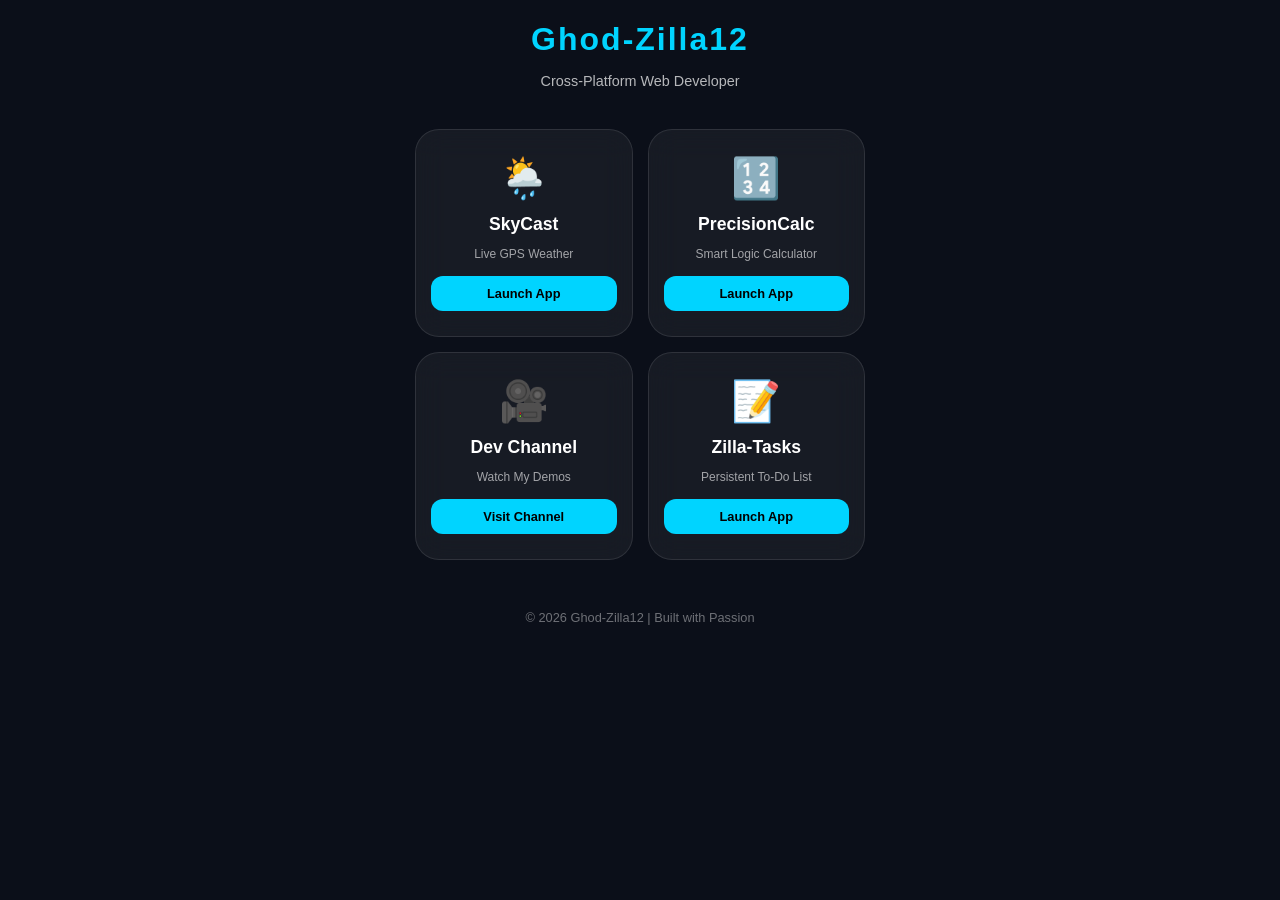
==== index.html @ 450ca7f6 "feat: add Zilla-Tasks app with localstorage persistence." ====
<!DOCTYPE html>
<html lang="en">
<head>
    <meta charset="UTF-8">
    <meta name="viewport" content="width=device-width, initial-scale=1.0">
    <title>Ghod-Zilla12 | Dev Hub</title>
    <style>
    :root {
            --neon-blue: #00d4ff;
    --glass-bg: rgba(255, 255, 255, 0.05);
    --border: rgba(255, 255, 255, 0.1);
        }

        body {
            background-color: #0b0f19; /* Sleek midnight black*/
            color: #ffffff;
            font-family: 'Inter', sans-serif;
            display: flex;
            align-items: center;
            margin: 0;
            justify-content: center;
            min-height: 100hv;
            }

       .dashboard {
            width: 90%;
            max-width: 450px;
            text-align: center;
        }

        header h1 {
            font-size: 2rem;
            letter-spacing: 2px;
            margin-bottom: 5px;
            color: var(--neon-blue);
        }

        header p {
            font-size: 0.9rem;
            opacity: 0.7;
        }
        
       .app-drawer {
            display: grid;
            grid-template-columns: 1fr 1fr; /* Two columns like a phone home screen */
            gap: 15px;
            margin: 40px 0;
        }

       .app-card {
            background: var(--glass-bg);
            backdrop-filter: blur(15px);
            border: 1px solid var(--border);
            padding: 25px 15px;
            border-radius: 24px;
            transition: all 0.3s ease;
        }
        
       .app-card:active { /* Subtle "press" effect for mobile */
            transform: scale(0.95);
            background: rgba(255, 255, 255, 0.1);
        }

       .icon { font-size: 2.5rem; margin-bottom: 12px; }

       .app-card h3 { font-size: 1.1rem; margin: 10px 0 5px 0; }

       .app-card p { font-size: 0.75rem; opacity: 0.6; margin-bottom: 15px; }

       .launch-btn {
            display: block;
            background: var(--neon-blue);
            color: #000;
            text-decoration: none;
            font-size: 0.8rem;
            font-weight: bold;
            padding: 10px;
            border-radius: 12px;
         }

       .locked { opacity: 0.4; border-style: dashed; }

        footer { margin-top: 50px; font-size: 0.8rem; opacity: 0.4; }

    </style>
    <link rel="icon" type="image/svg+xml" href="data:image/svg+xml,<svg xmlns='http://www.w3.org/2000/svg' viewBox='0 0 100 100'><rect width='100' height='100' rx='20' fill='%2300ff88'/><text y='75' x='22' font-size='70'font-family='sans-serif' font-weight='bold' fill='black'>Z</text></svg>?v=2">
</head>
<body>
    <div class="dashboard">
    <header>
        <h1>Ghod-Zilla12</h1>
        <p>Cross-Platform Web Developer</p>
    </header>

    <section class="app-drawer">
        <div class="app-card">
            <div class="icon">🌦️</div>
            <h3>SkyCast</h3>
            <p>Live GPS Weather</p>
            <a href="weather.html" class="launch-btn">Launch App</a>
        </div>

        <div class="app-card">
            <div class="icon">🔢</div>
            <h3>PrecisionCalc</h3>
            <p>Smart Logic Calculator</p>
            <a href="calc.html" class="launch-btn">Launch App</a>
        </div>

        <div class="app-card youtube-card">
            <div class="icon">🎥</div>
            <h3>Dev Channel</h3>
            <p>Watch My Demos</p>
            <a href="http://www.youtube.com/@Ghod_Zilla" target="_blank" class="launch-btn yt-btn">Visit Channel</a>
        </div>

        <div class="app-card">
            <div class="icon">📝</div>
            <h3>Zilla-Tasks</h3>
            <p>Persistent To-Do List</p>
            <a href="todo.html" class="launch-btn">Launch App</a>
        </div>
    </section>

    <footer>
        <p>© 2026 Ghod-Zilla12 | Built with Passion</p>
    </footer>
</body>
    </html>
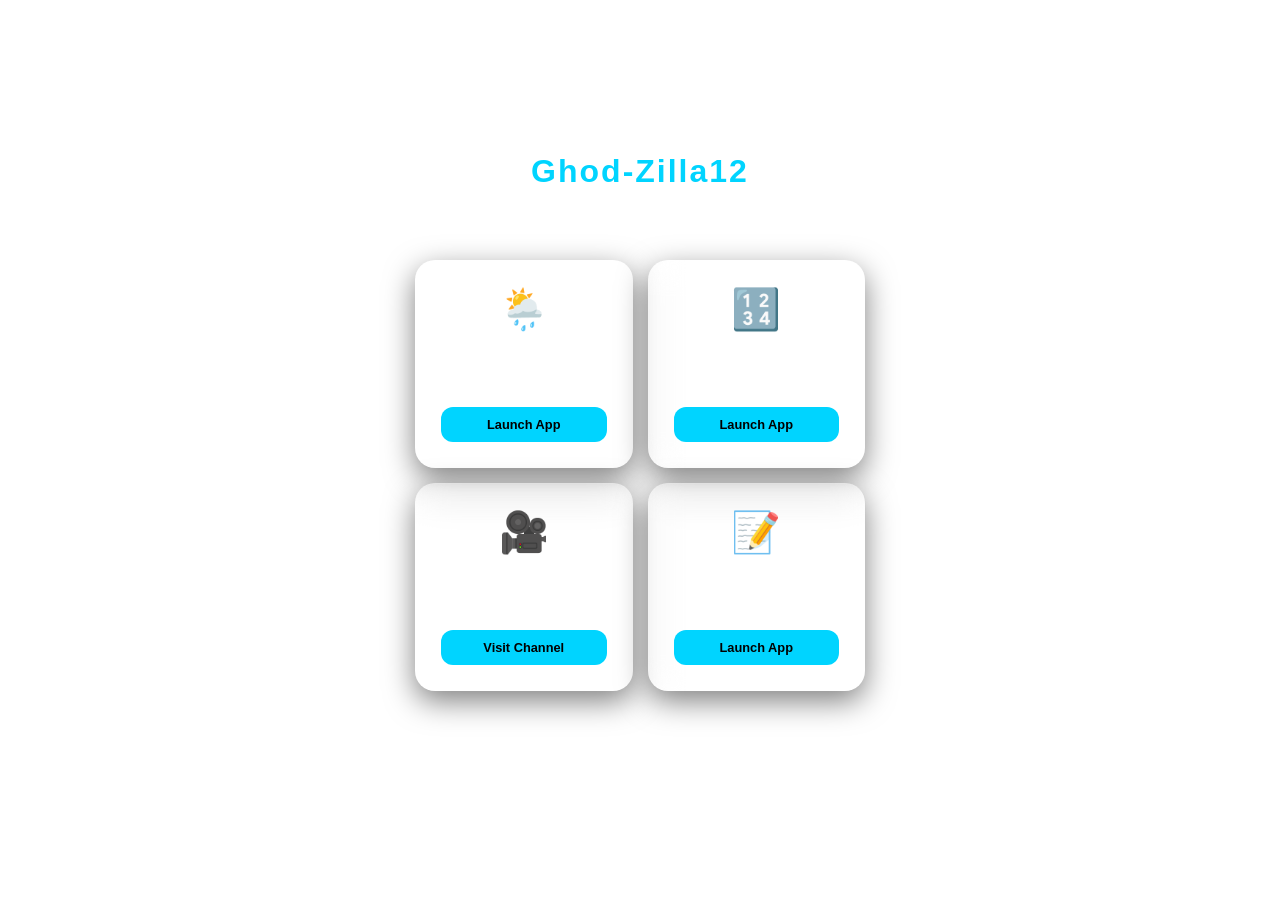
==== commit 214cefc5: "Update index.html" ====
--- a/index.html
+++ b/index.html
@@ -83,6 +83,7 @@
         footer { margin-top: 50px; font-size: 0.8rem; opacity: 0.4; }
 
     </style>
+    <link rel="stylesheet" href="style.css">
     <link rel="icon" type="image/svg+xml" href="data:image/svg+xml,<svg xmlns='http://www.w3.org/2000/svg' viewBox='0 0 100 100'><rect width='100' height='100' rx='20' fill='%2300ff88'/><text y='75' x='22' font-size='70'font-family='sans-serif' font-weight='bold' fill='black'>Z</text></svg>?v=2">
 </head>
 <body>
--- a/style.css
+++ b/style.css
@@ -0,0 +1,51 @@
+CSS
+/* GLOBAL SETTINGS */
+:root {
+    --neon-blue: #00d4ff;
+    --bg-dark: #0b0f19;
+    --glass: rgba(255, 255, 255, 0.05);
+    --border: rgba(255, 255, 255, 0.1);
+}
+
+body {
+    background-color: var(--bg-dark);
+    color: white;
+    font-family: 'Inter', 'Segoe UI', sans-serif;
+    margin: 0;
+    display: flex;
+    justify-content: center;
+    align-items: center;
+    min-height: 100vh;
+}
+
+/* APP CONTAINER */
+.todo-container, .app-card, .glass-panel {
+    background: var(--glass);
+    backdrop-filter: blur(15px);
+    border: 1px solid var(--border);
+    border-radius: 20px;
+    padding: 25px;
+    box-shadow: 0 10px 30px rgba(0,0,0,0.5);
+}
+
+/* INPUTS & BUTTONS */
+input {
+    background: rgba(255, 255, 255, 0.03);
+    border: 1px solid var(--border);
+    border-radius: 12px;
+    color: white;
+    padding: 12px;
+    outline: none;
+}
+
+.add-btn, .launch-btn {
+    background: var(--neon-blue);
+    color: #000;
+    border: none;
+    border-radius: 12px;
+    font-weight: bold;
+    cursor: pointer;
+    transition: 0.3s;
+}
+
+.add-btn:hover { transform: scale(1.05); }
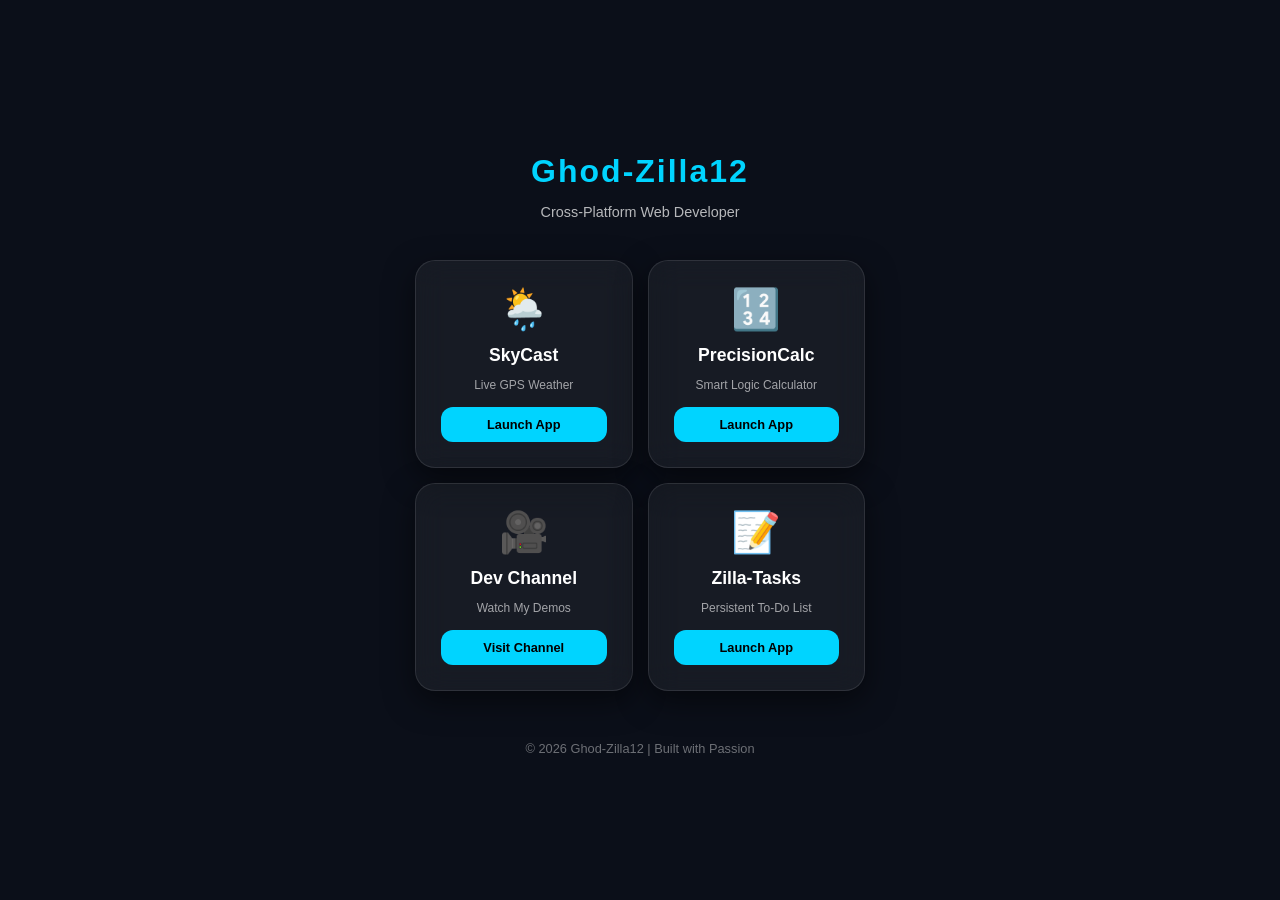
==== commit 8a65b805: "Update index.html" ====
--- a/index.html
+++ b/index.html
@@ -83,6 +83,15 @@
         footer { margin-top: 50px; font-size: 0.8rem; opacity: 0.4; }
 
     </style>
+    <link rel="manifest" href="manifest.json">
+
+<meta name="theme-color" content="#00d4ff">
+
+<script>
+  if ('serviceWorker' in navigator) {
+    navigator.serviceWorker.register('service-worker.js');
+  }
+</script>
     <link rel="stylesheet" href="style.css">
     <link rel="icon" type="image/svg+xml" href="data:image/svg+xml,<svg xmlns='http://www.w3.org/2000/svg' viewBox='0 0 100 100'><rect width='100' height='100' rx='20' fill='%2300ff88'/><text y='75' x='22' font-size='70'font-family='sans-serif' font-weight='bold' fill='black'>Z</text></svg>?v=2">
 </head>
--- a/style.css
+++ b/style.css
@@ -1,4 +1,3 @@
-CSS
 /* GLOBAL SETTINGS */
 :root {
     --neon-blue: #00d4ff;
@@ -49,3 +48,12 @@
 }
 
 .add-btn:hover { transform: scale(1.05); }
+
+ul { list-style: none; padding: 0; margin-top: 20px; }
+li { animation: fadeIn 0.4s ease; }
+.completed { text-decoration: line-through; opacity: 0.4; }
+
+@keyframes fadeIn {
+    from { opacity: 0; transform: translateY(10px); }
+    to { opacity: 1; transform: translateY(0); }
+        }
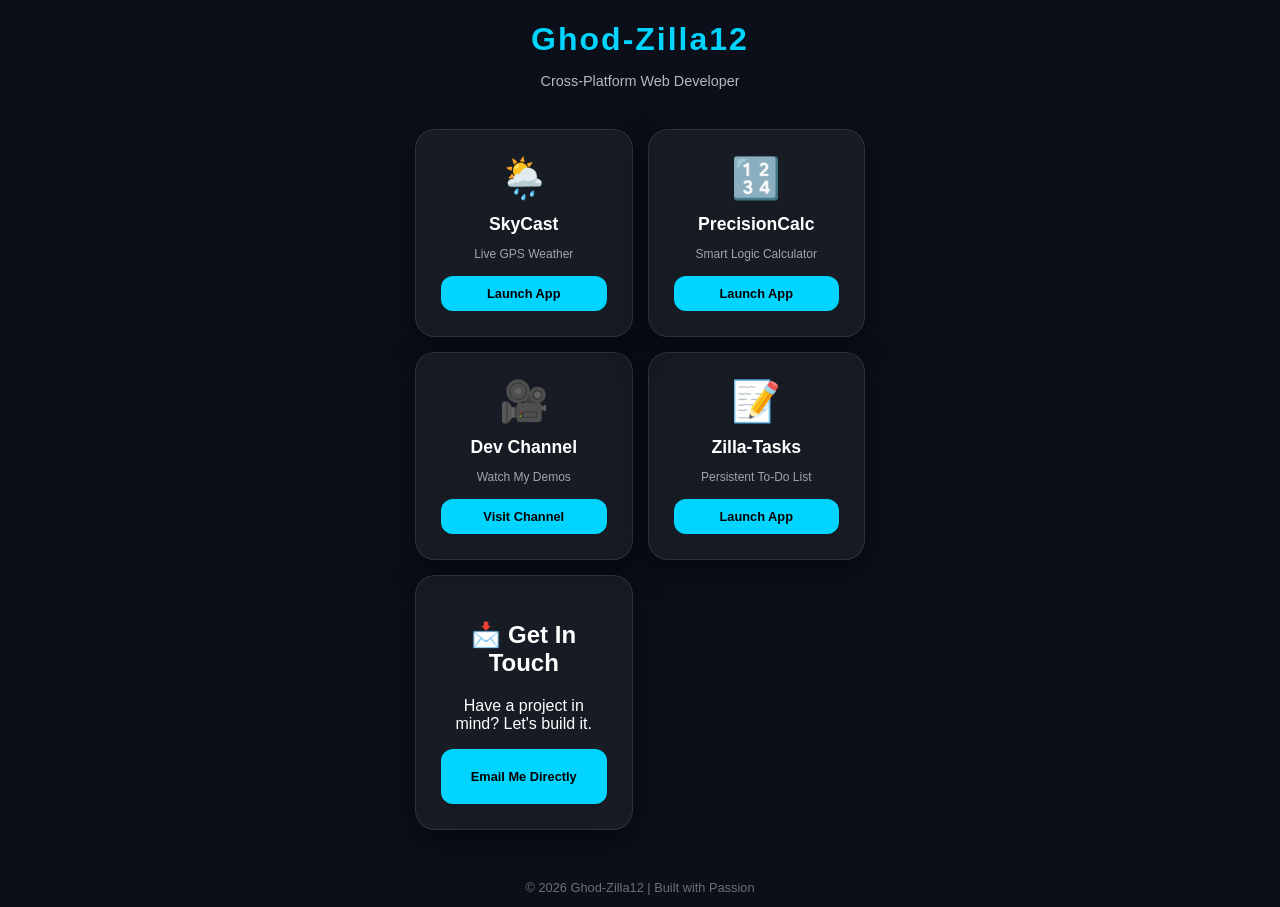
==== commit 03b36533: "Update index.html" ====
--- a/index.html
+++ b/index.html
@@ -130,6 +130,15 @@
             <p>Persistent To-Do List</p>
             <a href="todo.html" class="launch-btn">Launch App</a>
         </div>
+
+        <section id="contact" class="glass-panel">
+    <h2>📩 Get In Touch</h2>
+    <p>Have a project in mind? Let's build it.</p>
+    
+    <a href="mailto:samuelu573@gmail.com?subject=New Project Inquiry" class="launch-btn" style="display: block; text-decoration: none; text-align: center; padding: 20px;">
+        Email Me Directly
+            </a>
+        </section>
     </section>
 
     <footer>
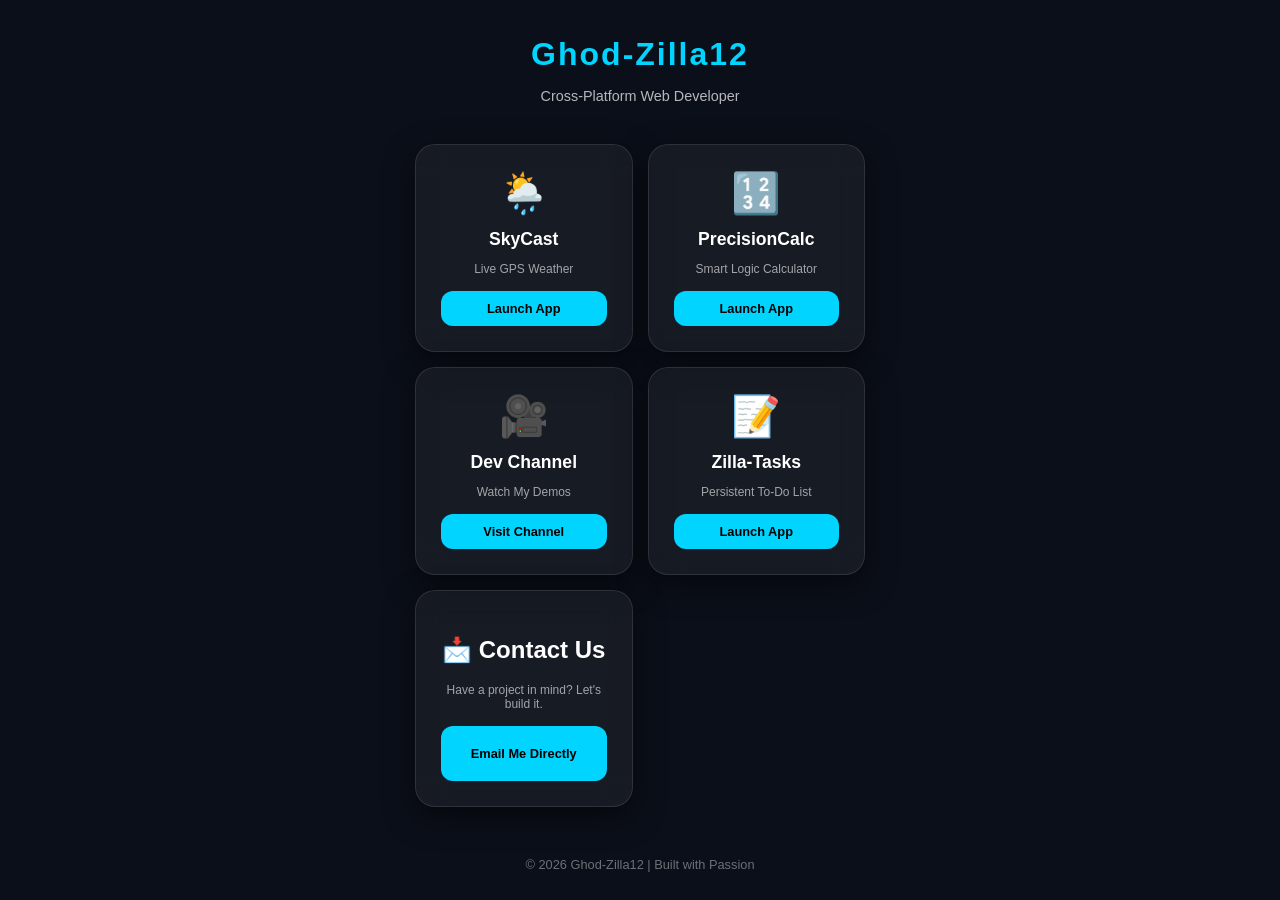
==== commit 3b246f28: "Update index.html" ====
--- a/index.html
+++ b/index.html
@@ -131,14 +131,13 @@
             <a href="todo.html" class="launch-btn">Launch App</a>
         </div>
 
-        <section id="contact" class="glass-panel">
-    <h2>📩 Get In Touch</h2>
-    <p>Have a project in mind? Let's build it.</p>
-    
+      <div class="app-card">
+    <h2>📩 Contact Us</h2>
+    <p>Have a project in mind? Let's build it.</p>  
     <a href="mailto:samuelu573@gmail.com?subject=New Project Inquiry" class="launch-btn" style="display: block; text-decoration: none; text-align: center; padding: 20px;">
         Email Me Directly
             </a>
-        </section>
+      </div>
     </section>
 
     <footer>
--- a/style.css
+++ b/style.css
@@ -18,13 +18,14 @@
 }
 
 /* APP CONTAINER */
-.todo-container, .app-card, .glass-panel {
+ .app-card {
     background: var(--glass);
     backdrop-filter: blur(15px);
-    border: 1px solid var(--border);
+    border: 1px solid rgba(255 255 255 0.1);
     border-radius: 20px;
     padding: 25px;
     box-shadow: 0 10px 30px rgba(0,0,0,0.5);
+    text-align: center;
 }
 
 /* INPUTS & BUTTONS */
@@ -57,3 +58,34 @@
     from { opacity: 0; transform: translateY(10px); }
     to { opacity: 1; transform: translateY(0); }
         }
+#contact {
+    text-align: center;
+    padding-bottom: 30px;
+}
+
+#contact h2 { color: var(--neon-blue); margin-bottom: 10px; }
+
+#contact .input-group { margin-bottom: 15px; }
+
+#contact input, #contact textarea {
+    width: 100%;
+    padding: 15px;
+    background: rgba(255, 255, 255, 0.05);
+    border: 1px solid var(--border);
+    border-radius: 12px;
+    color: white;
+    font-size: 1rem;
+    box-sizing: border-box; /* Crucial for mobile sizing! */
+}
+
+#contact textarea { resize: none; }
+
+#contact .launch-btn {
+    width: auto; /* Stop it from stretching 100% */
+    min-width: 200px;
+    padding: 12px 30px; /* Slimmer top/bottom, wider sides */
+    margin: 20px auto;
+    display: inline-block;
+    font-size: 0.95rem;
+    border-radius: 50px; /* "Pill" shape looks more modern for contact */
+}
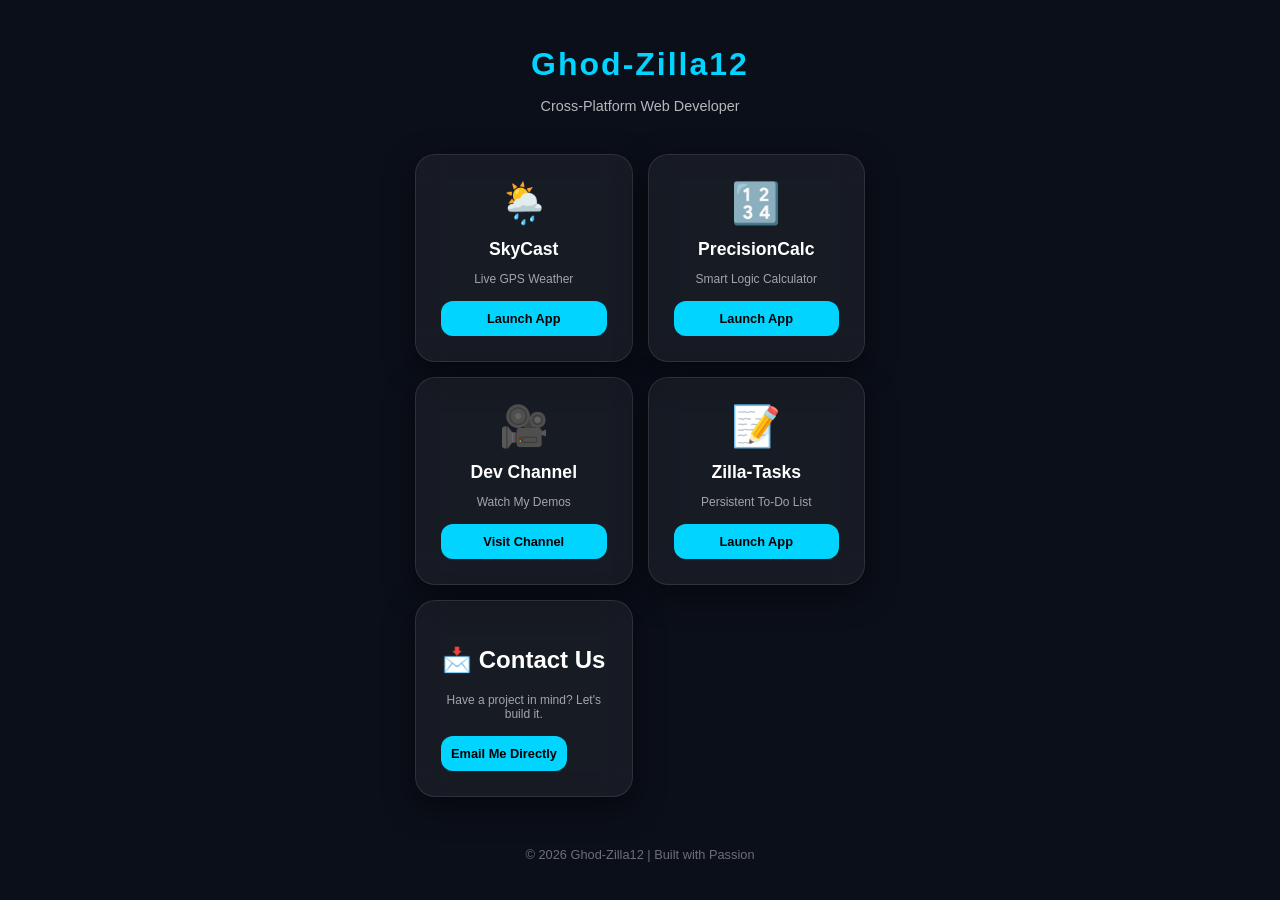
==== commit 694c5076: "Update index.html" ====
--- a/index.html
+++ b/index.html
@@ -132,11 +132,12 @@
         </div>
 
       <div class="app-card">
-    <h2>📩 Contact Us</h2>
-    <p>Have a project in mind? Let's build it.</p>  
-    <a href="mailto:samuelu573@gmail.com?subject=New Project Inquiry" class="launch-btn" style="display: block; text-decoration: none; text-align: center; padding: 20px;">
-        Email Me Directly
-            </a>
+          <h2>📩 Contact Us</h2>
+          <p>Have a project in mind? Let's build it.</p>  
+          
+          <form action="samuelu573@gmail.com" method="POST">
+          <button type="submit" class="launch-btn">Email Me Directly</button>
+          </form>
       </div>
     </section>
 
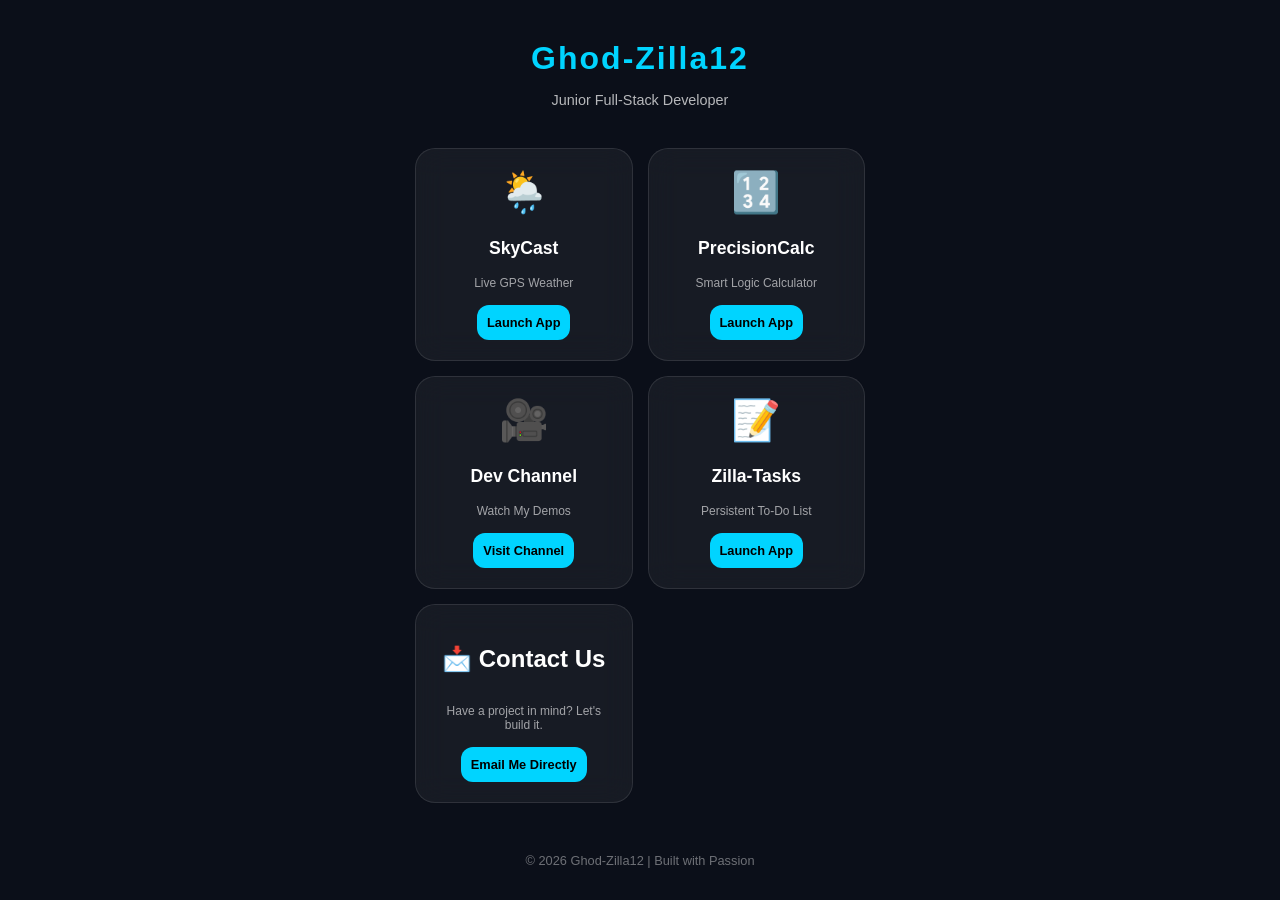
==== commit 3ac00654: "Update job title in index.html" ====
--- a/index.html
+++ b/index.html
@@ -99,7 +99,7 @@
     <div class="dashboard">
     <header>
         <h1>Ghod-Zilla12</h1>
-        <p>Cross-Platform Web Developer</p>
+        <p>Junior Full-Stack Developer</p>
     </header>
 
     <section class="app-drawer">
--- a/style.css
+++ b/style.css
@@ -19,13 +19,15 @@
 
 /* APP CONTAINER */
  .app-card {
-    background: var(--glass);
-    backdrop-filter: blur(15px);
+    background: rgba(255 255 255 0.05); 
     border: 1px solid rgba(255 255 255 0.1);
     border-radius: 20px;
-    padding: 25px;
-    box-shadow: 0 10px 30px rgba(0,0,0,0.5);
+    padding: 20px;
     text-align: center;
+    align-items: center;
+    flex-direction: column;
+    justify-content: space-between;
+    display: flex;
 }
 
 /* INPUTS & BUTTONS */
@@ -58,6 +60,7 @@
     from { opacity: 0; transform: translateY(10px); }
     to { opacity: 1; transform: translateY(0); }
         }
+
 #contact {
     text-align: center;
     padding-bottom: 30px;
